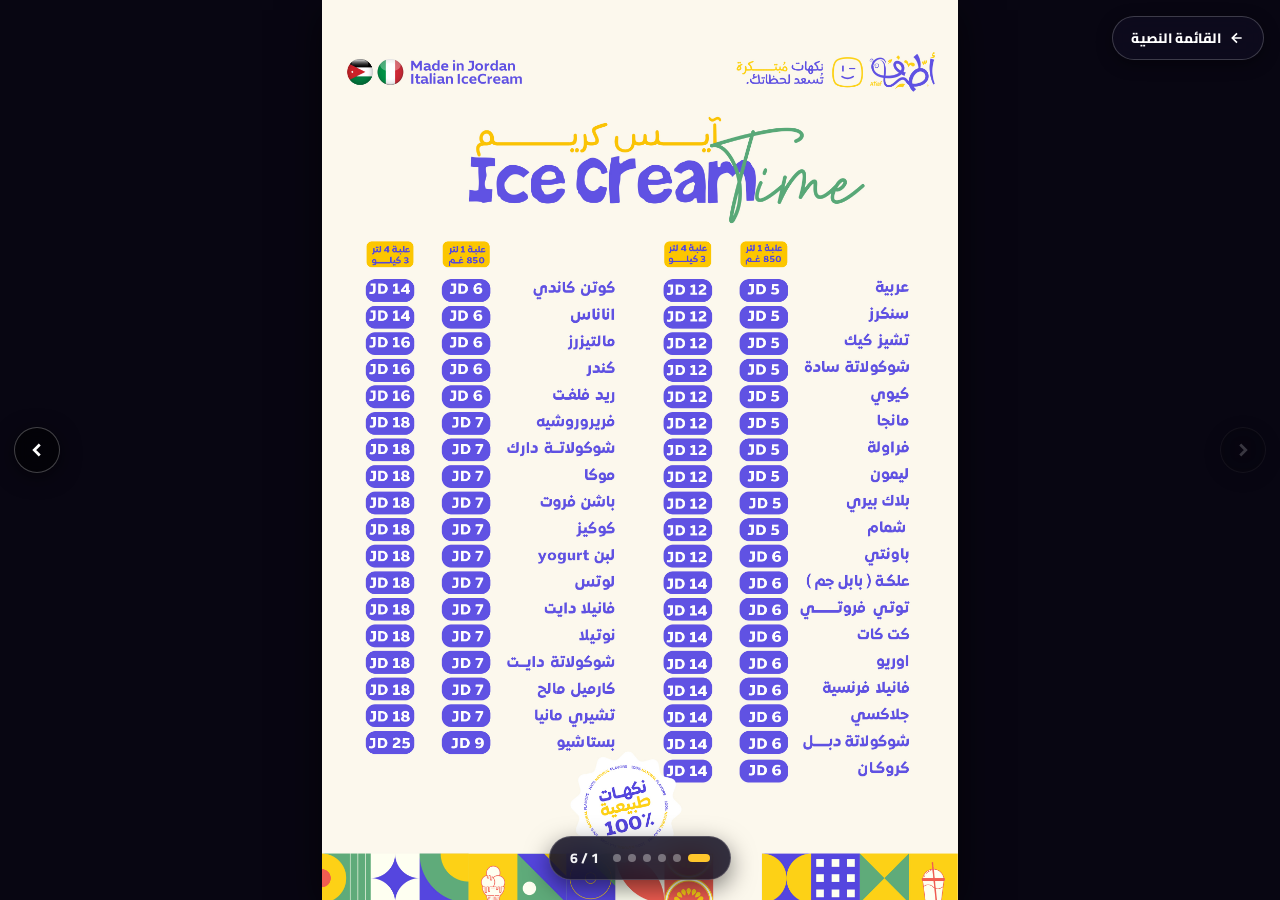
==== slider.html @ cf569924 "." ====
<!DOCTYPE html>
<html lang="ar" dir="rtl">

<head>
    <meta charset="UTF-8">
    <meta name="viewport" content="width=device-width, initial-scale=1.0, maximum-scale=5.0, user-scalable=yes">
    <title>منيو أطياف المصور | Atyaf Ice Cream Mobile Gallery</title>
    <link rel="icon" type="image/png" href="images/logo.png">

    <!-- Fonts -->
    <link rel="stylesheet" href="https://fonts.googleapis.com/css2?family=Cairo:wght@600;700;800;900&display=swap">

    <style>
        * {
            box-sizing: border-box;
            margin: 0;
            padding: 0;
            -webkit-tap-highlight-color: transparent;
        }

        html, body {
            width: 100%;
            height: 100vh;
            height: 100dvh;
            overflow: hidden;
            background: #080612;
            font-family: 'Cairo', sans-serif;
            color: #ffffff;
            direction: rtl;
        }

        /* FULLSCREEN SLIDER TRACK (LTR viewport for 100% cross-browser mobile accuracy) */
        .slider-viewport {
            width: 100vw;
            height: 100vh;
            height: 100dvh;
            position: relative;
            overflow: hidden;
            direction: ltr;
            touch-action: pan-y pinch-zoom;
        }

        .slider-track {
            display: flex;
            width: 100%;
            height: 100%;
            transition: transform 0.4s cubic-bezier(0.25, 1, 0.5, 1);
            will-change: transform;
            direction: ltr;
        }

        .slide-item {
            min-width: 100vw;
            width: 100vw;
            height: 100vh;
            height: 100dvh;
            display: flex;
            align-items: center;
            justify-content: center;
            position: relative;
            flex-shrink: 0;
            direction: rtl;
        }

        .slide-img {
            max-width: 100%;
            max-height: 100vh;
            max-height: 100dvh;
            object-fit: contain;
            user-select: none;
            -webkit-user-drag: none;
            cursor: zoom-in;
            box-shadow: 0 10px 40px rgba(0, 0, 0, 0.6);
        }

        /* TOP BACK BUTTON */
        .back-link-btn {
            position: fixed;
            top: 16px;
            right: 16px;
            z-index: 100;
            background: rgba(15, 12, 32, 0.75);
            backdrop-filter: blur(12px);
            -webkit-backdrop-filter: blur(12px);
            border: 1px solid rgba(255, 255, 255, 0.2);
            color: #ffffff;
            padding: 8px 18px;
            border-radius: 50px;
            font-weight: 800;
            font-size: 0.85rem;
            text-decoration: none;
            transition: all 0.25s ease;
            display: flex;
            align-items: center;
            gap: 8px;
            box-shadow: 0 4px 16px rgba(0, 0, 0, 0.4);
        }

        .back-link-btn:active,
        .back-link-btn:hover {
            background: #4E3CF6;
            border-color: #4E3CF6;
        }

        /* FLOATING SIDE ARROWS (Optimized for Mobile) */
        .arrow-btn {
            position: fixed;
            top: 50%;
            transform: translateY(-50%);
            width: 46px;
            height: 46px;
            border-radius: 50%;
            background: rgba(0, 0, 0, 0.55);
            backdrop-filter: blur(10px);
            -webkit-backdrop-filter: blur(10px);
            border: 1.5px solid rgba(255, 255, 255, 0.25);
            color: #ffffff;
            display: flex;
            align-items: center;
            justify-content: center;
            cursor: pointer;
            z-index: 90;
            transition: all 0.25s ease;
            box-shadow: 0 4px 20px rgba(0, 0, 0, 0.5);
        }

        .arrow-btn:active,
        .arrow-btn:hover {
            background: #4E3CF6;
            border-color: #4E3CF6;
            transform: translateY(-50%) scale(1.08);
        }

        .arrow-btn.prev {
            right: 14px;
        }

        .arrow-btn.next {
            left: 14px;
        }

        .arrow-btn:disabled {
            opacity: 0.2;
            cursor: not-allowed;
            pointer-events: none;
        }

        /* FLOATING PILL COUNTER & DOTS */
        .floating-controls {
            position: fixed;
            bottom: 20px;
            left: 50%;
            transform: translateX(-50%);
            display: flex;
            align-items: center;
            gap: 14px;
            z-index: 90;
            background: rgba(15, 12, 32, 0.85);
            backdrop-filter: blur(14px);
            -webkit-backdrop-filter: blur(14px);
            padding: 8px 20px;
            border-radius: 50px;
            border: 1px solid rgba(255, 255, 255, 0.18);
            box-shadow: 0 8px 24px rgba(0, 0, 0, 0.5);
        }

        .dots-wrap {
            display: flex;
            align-items: center;
            gap: 7px;
        }

        .dot {
            width: 8px;
            height: 8px;
            border-radius: 50%;
            background: rgba(255, 255, 255, 0.35);
            transition: all 0.3s ease;
            cursor: pointer;
        }

        .dot.active {
            background: #FFC72C;
            width: 22px;
            border-radius: 10px;
        }

        .page-indicator {
            font-size: 0.88rem;
            font-weight: 800;
            color: rgba(255, 255, 255, 0.95);
            white-space: nowrap;
        }

        /* LAST SLIDE SOCIAL PAGE (Mobile Tailored) */
        .social-slide-box {
            width: 100%;
            height: 100%;
            display: flex;
            flex-direction: column;
            align-items: center;
            justify-content: center;
            padding: 40px 20px;
            text-align: center;
            background: radial-gradient(circle at center, #1E1745 0%, #080612 100%);
            overflow-y: auto;
        }

        .social-logo {
            height: 85px;
            width: auto;
            margin-bottom: 16px;
        }

        .social-title {
            font-size: 1.6rem;
            font-weight: 900;
            color: #ffffff;
            margin-bottom: 6px;
        }

        .social-sub {
            font-size: 0.92rem;
            color: #FFC72C;
            font-weight: 700;
            margin-bottom: 24px;
        }

        .social-btns-grid {
            display: grid;
            grid-template-columns: repeat(2, 1fr);
            gap: 12px;
            width: 100%;
            max-width: 520px;
            margin-bottom: 20px;
        }

        .social-link-btn {
            display: flex;
            align-items: center;
            justify-content: center;
            gap: 10px;
            padding: 14px 16px;
            border-radius: 16px;
            color: #ffffff;
            font-weight: 800;
            font-size: 0.95rem;
            text-decoration: none;
            box-shadow: 0 6px 20px rgba(0, 0, 0, 0.3);
            white-space: nowrap;
            transition: transform 0.2s ease;
        }

        .social-link-btn:active {
            transform: scale(0.97);
        }

        .btn-fb {
            background: linear-gradient(135deg, #1877F2 0%, #0A54BA 100%);
        }

        .btn-insta {
            background: linear-gradient(45deg, #f09433 0%, #e6683c 25%, #dc2743 50%, #cc2366 75%, #bc1888 100%);
        }

        .btn-phone-1 {
            background: linear-gradient(135deg, #4E3CF6 0%, #3728BF 100%);
        }

        .btn-phone-2 {
            background: linear-gradient(135deg, #FFC72C 0%, #D9A200 100%);
            color: #1A173B;
        }

        .branches-badge {
            background: rgba(255, 255, 255, 0.08);
            border: 1px solid rgba(255, 255, 255, 0.15);
            padding: 10px 18px;
            border-radius: 50px;
            font-size: 0.85rem;
            font-weight: 700;
            color: rgba(255, 255, 255, 0.9);
            max-width: 520px;
            width: 100%;
            line-height: 1.5;
        }

        /* FULLSCREEN LIGHTBOX ZOOM */
        .zoom-overlay {
            position: fixed;
            top: 0;
            left: 0;
            width: 100vw;
            height: 100vh;
            height: 100dvh;
            background: rgba(0, 0, 0, 0.96);
            z-index: 200;
            display: flex;
            align-items: center;
            justify-content: center;
            opacity: 0;
            pointer-events: none;
            transition: opacity 0.25s ease;
        }

        .zoom-overlay.active {
            opacity: 1;
            pointer-events: auto;
        }

        .zoom-img {
            max-width: 98vw;
            max-height: 98vh;
            object-fit: contain;
        }

        .close-zoom {
            position: absolute;
            top: 18px;
            left: 18px;
            width: 44px;
            height: 44px;
            border-radius: 50%;
            background: rgba(255, 255, 255, 0.2);
            color: #ffffff;
            border: none;
            font-size: 1.4rem;
            cursor: pointer;
            display: flex;
            align-items: center;
            justify-content: center;
        }

        /* MOBILE ADJUSTMENTS */
        @media (max-width: 600px) {
            .social-btns-grid {
                grid-template-columns: 1fr;
                gap: 10px;
            }

            .social-title {
                font-size: 1.35rem;
            }

            .social-sub {
                font-size: 0.85rem;
            }

            .arrow-btn {
                width: 40px;
                height: 40px;
            }

            .arrow-btn.prev {
                right: 10px;
            }

            .arrow-btn.next {
                left: 10px;
            }

            .floating-controls {
                bottom: 14px;
                padding: 6px 14px;
                gap: 10px;
            }
        }
    </style>
</head>

<body>

    <!-- Top Back to Text Menu Button -->
    <a href="index.html" class="back-link-btn" title="القائمة النصية">
        <svg width="16" height="16" viewBox="0 0 24 24" fill="none" stroke="currentColor" stroke-width="2.5">
            <path d="M19 12H5M12 19l-7-7 7-7" />
        </svg>
        <span>القائمة النصية</span>
    </a>

    <!-- Floating Navigation Arrows -->
    <button type="button" class="arrow-btn prev" id="prevBtn" title="الصورة السابقة">
        <svg width="22" height="22" viewBox="0 0 24 24" fill="none" stroke="currentColor" stroke-width="3">
            <path d="M9 18l6-6-6-6" />
        </svg>
    </button>
    <button type="button" class="arrow-btn next" id="nextBtn" title="الصورة التالية">
        <svg width="22" height="22" viewBox="0 0 24 24" fill="none" stroke="currentColor" stroke-width="3">
            <path d="M15 18l-6-6 6-6" />
        </svg>
    </button>

    <!-- Slider Viewport -->
    <div class="slider-viewport" id="viewport">
        <div class="slider-track" id="track">

            <!-- Slide 1: Menu 1 -->
            <div class="slide-item">
                <img src="images/menu1.jpeg" alt="منيو 1" class="slide-img">
            </div>

            <!-- Slide 2: Menu 2 -->
            <div class="slide-item">
                <img src="images/menu2.jpeg" alt="منيو 2" class="slide-img">
            </div>

            <!-- Slide 3: Menu 3 -->
            <div class="slide-item">
                <img src="images/menu3.jpeg" alt="منيو 3" class="slide-img">
            </div>

            <!-- Slide 4: Menu 4 -->
            <div class="slide-item">
                <img src="images/menu4.jpeg" alt="منيو 4" class="slide-img">
            </div>

            <!-- Slide 5: Menu 5 -->
            <div class="slide-item">
                <img src="images/menu5.jpeg" alt="منيو 5" class="slide-img">
            </div>

            <!-- Slide 6: Social & Contact -->
            <div class="slide-item">
                <div class="social-slide-box">
                    <img src="images/222.png" alt="أطياف" class="social-logo">
                    <h2 class="social-title">تواصل معنا ورضاكم غايتنا</h2>
                    <p class="social-sub">تابعونا على مواقع التواصل واطلبوا مباشرة من أرقامنا</p>

                    <div class="social-btns-grid">
                        <a href="https://www.facebook.com/atyaficecream/" target="_blank" class="social-link-btn btn-fb">
                            <svg width="20" height="20" viewBox="0 0 24 24" fill="currentColor">
                                <path d="M24 12.073c0-6.627-5.373-12-12-12s-12 5.373-12 12c0 5.99 4.388 10.954 10.125 11.854v-8.385H7.078v-3.47h3.047V9.43c0-3.007 1.792-4.669 4.533-4.669 1.312 0 2.686.235 2.686.235v2.953H15.83c-1.491 0-1.956.925-1.956 1.874v2.25h3.328l-.532 3.47h-2.796v8.385C19.612 23.027 24 18.062 24 12.073z" />
                            </svg>
                            <span>فيسبوك Facebook</span>
                        </a>

                        <a href="https://www.instagram.com/atyaficecream/" target="_blank" class="social-link-btn btn-insta">
                            <svg width="20" height="20" viewBox="0 0 24 24" fill="currentColor">
                                <path d="M12 2.163c3.204 0 3.584.012 4.85.07 3.252.148 4.771 1.691 4.919 4.919.058 1.265.069 1.645.069 4.849 0 3.205-.012 3.584-.069 4.849-.149 3.225-1.664 4.771-4.919 4.919-1.266.058-1.644.07-4.85.07-3.204 0-3.584-.012-4.849-.07-3.26-.149-4.771-1.699-4.919-4.92-.058-1.265-.07-1.644-.07-4.849 0-3.204.013-3.583.07-4.849.149-3.227 1.664-4.771 4.919-4.919 1.266-.057 1.645-.069 4.849-.069zm0-2.163c-3.259 0-3.667.014-4.947.072-4.358.2-6.78 2.618-6.98 6.98-.059 1.281-.073 1.689-.073 4.948 0 3.259.014 3.668.072 4.948.2 4.358 2.618 6.78 6.98 6.98 1.281.058 1.689.072 4.948.072 3.259 0 3.668-.014 4.948-.072 4.354-.2 6.782-2.618 6.979-6.98.059-1.28.073-1.689.073-4.948 0-3.259-.014-3.667-.072-4.947-.196-4.354-2.617-6.78-6.979-6.98-1.281-.059-1.69-.073-4.949-.073zm0 5.838c-3.403 0-6.162 2.759-6.162 6.162s2.759 6.163 6.162 6.163 6.162-2.759 6.162-6.163c0-3.403-2.759-6.162-6.162-6.162zm0 10.162c-2.209 0-4-1.79-4-4 0-2.209 1.791-4 4-4s4 1.791 4 4c0 2.21-1.791 4-4 4zm6.406-11.845c-.796 0-1.441.645-1.441 1.44s.645 1.44 1.441 1.44c.795 0 1.439-.645 1.439-1.44s-.644-1.44-1.439-1.44z" />
                            </svg>
                            <span>إنستغرام Instagram</span>
                        </a>

                        <a href="tel:0792790090" class="social-link-btn btn-phone-1">
                            <svg width="18" height="18" viewBox="0 0 24 24" fill="none" stroke="currentColor" stroke-width="2.5">
                                <path d="M22 16.92v3a2 2 0 0 1-2.18 2 19.79 19.79 0 0 1-8.63-3.07 19.5 19.5 0 0 1-6-6 19.79 19.79 0 0 1-3.07-8.67A2 2 0 0 1 4.11 2h3a2 2 0 0 1 2 1.72 12.84 12.84 0 0 0 .7 2.81 2 2 0 0 1-.45 2.11L8.09 9.91a16 16 0 0 0 6 6l1.27-1.27a2 2 0 0 1 2.11-.45 12.84 12.84 0 0 0 2.81.7A2 2 0 0 1 22 16.92z" />
                            </svg>
                            <span dir="ltr">079 279 0090</span>
                        </a>

                        <a href="tel:0786829162" class="social-link-btn btn-phone-2">
                            <svg width="18" height="18" viewBox="0 0 24 24" fill="none" stroke="currentColor" stroke-width="2.5">
                                <path d="M22 16.92v3a2 2 0 0 1-2.18 2 19.79 19.79 0 0 1-8.63-3.07 19.5 19.5 0 0 1-6-6 19.79 19.79 0 0 1-3.07-8.67A2 2 0 0 1 4.11 2h3a2 2 0 0 1 2 1.72 12.84 12.84 0 0 0 .7 2.81 2 2 0 0 1-.45 2.11L8.09 9.91a16 16 0 0 0 6 6l1.27-1.27a2 2 0 0 1 2.11-.45 12.84 12.84 0 0 0 2.81.7A2 2 0 0 1 22 16.92z" />
                            </svg>
                            <span dir="ltr">078 682 9162</span>
                        </a>
                    </div>

                    <div class="branches-badge">
                        📍 فروعنا: خلدا • طبربور • مرج الحمام • إربد • الجويدة • المصنع
                    </div>
                </div>
            </div>

        </div>
    </div>

    <!-- Floating Pill Counter & Dots -->
    <div class="floating-controls">
        <div class="dots-wrap" id="dotsWrap"></div>
        <div class="page-indicator" id="counter">1 / 6</div>
    </div>

    <!-- Fullscreen Lightbox Zoom Modal -->
    <div class="zoom-overlay" id="zoomOverlay">
        <button type="button" class="close-zoom" id="closeZoom">✕</button>
        <img src="" alt="تكبير" class="zoom-img" id="zoomImg">
    </div>

    <!-- CROSS-BROWSER MOBILE SLIDER SCRIPT -->
    <script>
        let currentIndex = 0;
        const totalSlides = 6;

        const track = document.getElementById('track');
        const prevBtn = document.getElementById('prevBtn');
        const nextBtn = document.getElementById('nextBtn');
        const counter = document.getElementById('counter');
        const dotsWrap = document.getElementById('dotsWrap');
        const zoomOverlay = document.getElementById('zoomOverlay');
        const zoomImg = document.getElementById('zoomImg');

        // Create Navigation Dots
        for (let i = 0; i < totalSlides; i++) {
            const dot = document.createElement('div');
            dot.className = `dot ${i === 0 ? 'active' : ''}`;
            dot.addEventListener('click', () => goToSlide(i));
            dotsWrap.appendChild(dot);
        }

        const dots = document.querySelectorAll('.dot');

        function goToSlide(index) {
            if (index < 0 || index >= totalSlides) return;
            currentIndex = index;

            // In LTR viewport track, slide leftwards using negative percentage offset
            track.style.transform = `translateX(-${currentIndex * 100}%)`;

            dots.forEach((dot, idx) => {
                dot.classList.toggle('active', idx === currentIndex);
            });

            counter.textContent = `${currentIndex + 1} / ${totalSlides}`;
            prevBtn.disabled = currentIndex === 0;
            nextBtn.disabled = currentIndex === totalSlides - 1;
        }

        // Arrow Button Actions
        prevBtn.addEventListener('click', () => {
            if (currentIndex > 0) goToSlide(currentIndex - 1);
        });

        nextBtn.addEventListener('click', () => {
            if (currentIndex < totalSlides - 1) goToSlide(currentIndex + 1);
        });

        // Keyboard Navigation
        document.addEventListener('keydown', (e) => {
            if (e.key === 'ArrowRight') {
                if (currentIndex > 0) goToSlide(currentIndex - 1);
            } else if (e.key === 'ArrowLeft') {
                if (currentIndex < totalSlides - 1) goToSlide(currentIndex + 1);
            } else if (e.key === 'Escape') {
                zoomOverlay.classList.remove('active');
            }
        });

        // Mobile Touch Swipe Logic (Butter Smooth Cross-Browser)
        let startX = 0;
        let startY = 0;
        let isDragging = false;

        const viewport = document.getElementById('viewport');

        viewport.addEventListener('touchstart', (e) => {
            startX = e.touches[0].clientX;
            startY = e.touches[0].clientY;
            isDragging = true;
        }, { passive: true });

        viewport.addEventListener('touchend', (e) => {
            if (!isDragging) return;
            isDragging = false;

            const endX = e.changedTouches[0].clientX;
            const endY = e.changedTouches[0].clientY;

            const diffX = startX - endX;
            const diffY = startY - endY;

            // Only trigger horizontal swipe if horizontal movement is greater than vertical movement
            if (Math.abs(diffX) > Math.abs(diffY) && Math.abs(diffX) > 35) {
                if (diffX > 0 && currentIndex < totalSlides - 1) {
                    goToSlide(currentIndex + 1); // Swipe Left -> Next
                } else if (diffX < 0 && currentIndex > 0) {
                    goToSlide(currentIndex - 1); // Swipe Right -> Prev
                }
            }
        }, { passive: true });

        // Click or Tap Image for Fullscreen Zoom Lightbox
        document.querySelectorAll('.slide-img').forEach(img => {
            img.addEventListener('click', () => {
                zoomImg.src = img.src;
                zoomOverlay.classList.add('active');
            });
        });

        document.getElementById('closeZoom').addEventListener('click', () => {
            zoomOverlay.classList.remove('active');
        });

        zoomOverlay.addEventListener('click', (e) => {
            if (e.target === zoomOverlay) zoomOverlay.classList.remove('active');
        });

        // Initial setup
        goToSlide(0);
    </script>
</body>

</html>
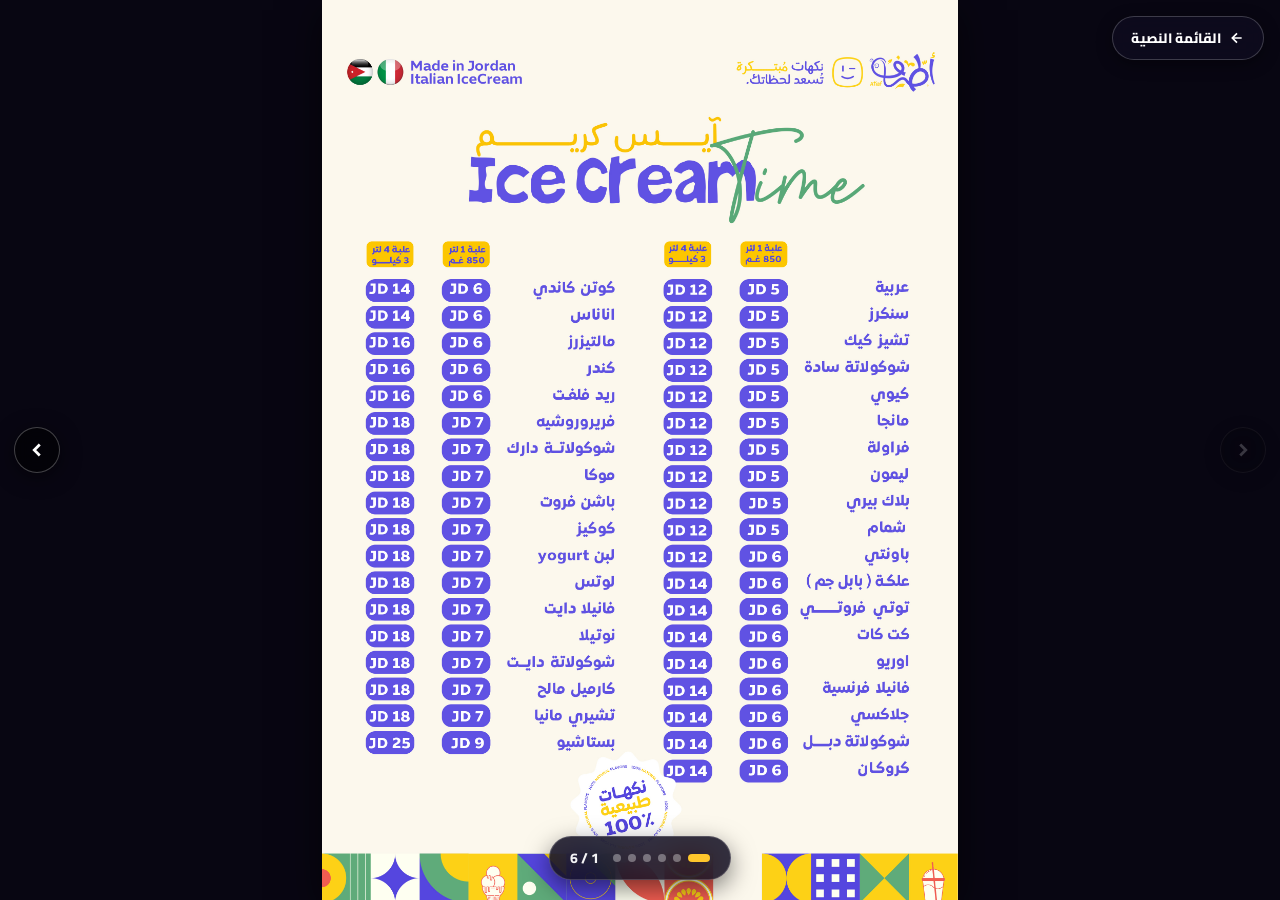
==== commit 1bc998fd: "." ====
--- a/slider.html
+++ b/slider.html
@@ -29,14 +29,14 @@
             direction: rtl;
         }
 
-        /* FULLSCREEN SLIDER TRACK (LTR viewport for 100% cross-browser mobile accuracy) */
+        /* FULLSCREEN SLIDER TRACK (RTL direction flow) */
         .slider-viewport {
             width: 100vw;
             height: 100vh;
             height: 100dvh;
             position: relative;
             overflow: hidden;
-            direction: ltr;
+            direction: rtl;
             touch-action: pan-y pinch-zoom;
         }
 
@@ -46,7 +46,7 @@
             height: 100%;
             transition: transform 0.4s cubic-bezier(0.25, 1, 0.5, 1);
             will-change: transform;
-            direction: ltr;
+            direction: rtl;
         }
 
         .slide-item {
@@ -504,8 +504,8 @@
             if (index < 0 || index >= totalSlides) return;
             currentIndex = index;
 
-            // In LTR viewport track, slide leftwards using negative percentage offset
-            track.style.transform = `translateX(-${currentIndex * 100}%)`;
+            // In RTL viewport track, slide rightwards using positive percentage offset
+            track.style.transform = `translateX(${currentIndex * 100}%)`;
 
             dots.forEach((dot, idx) => {
                 dot.classList.toggle('active', idx === currentIndex);
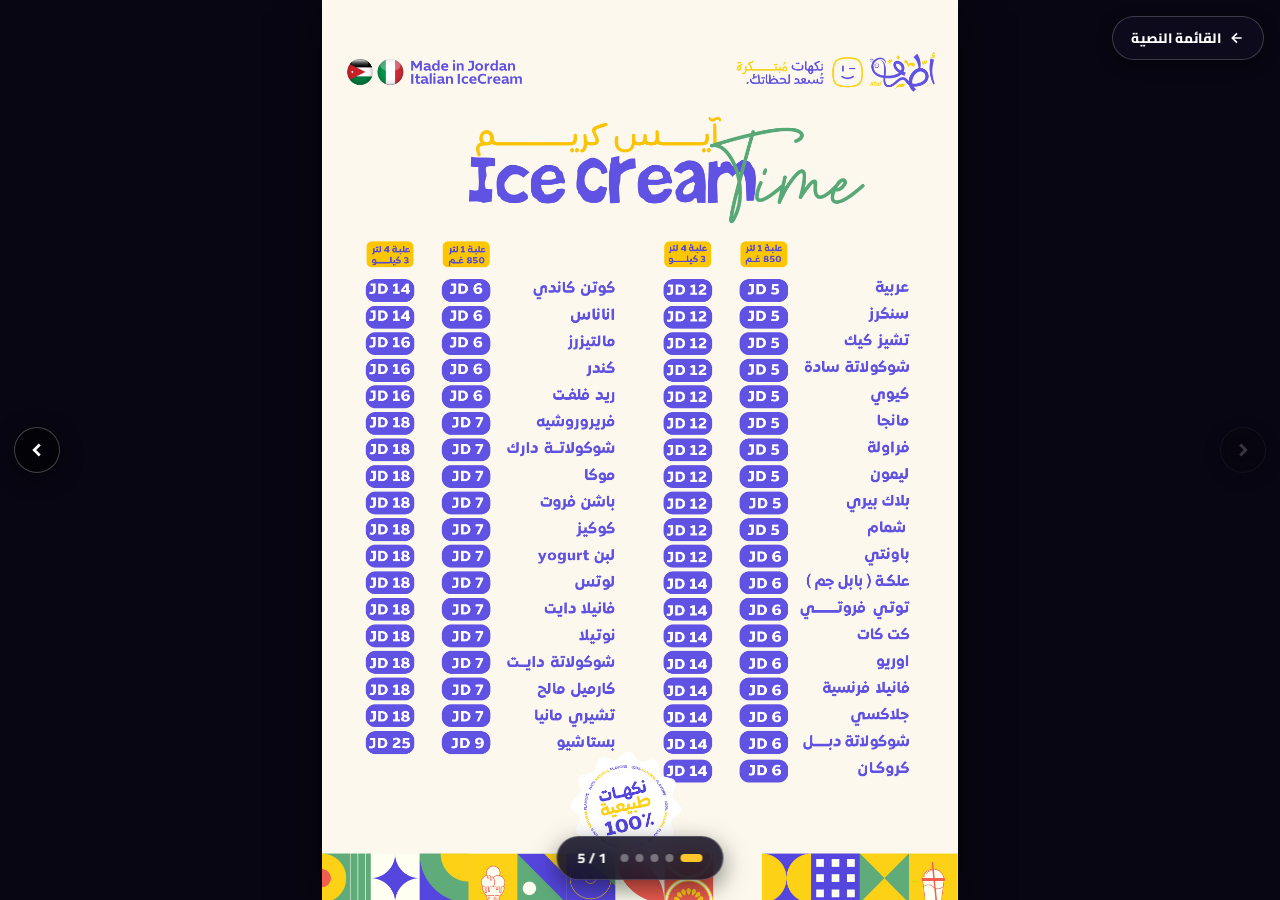
==== commit 439f4ea3: "." ====
--- a/slider.html
+++ b/slider.html
@@ -4,7 +4,7 @@
 <head>
     <meta charset="UTF-8">
     <meta name="viewport" content="width=device-width, initial-scale=1.0, maximum-scale=5.0, user-scalable=yes">
-    <title>منيو أطياف المصور | Atyaf Ice Cream Mobile Gallery</title>
+    <title>منيو أطياف المصور | Atyaf Ice Cream Menu Gallery</title>
     <link rel="icon" type="image/png" href="images/logo.png">
 
     <!-- Fonts -->
@@ -29,7 +29,7 @@
             direction: rtl;
         }
 
-        /* FULLSCREEN SLIDER TRACK (RTL direction flow) */
+        /* FULLSCREEN SLIDER TRACK */
         .slider-viewport {
             width: 100vw;
             height: 100vh;
@@ -44,7 +44,7 @@
             display: flex;
             width: 100%;
             height: 100%;
-            transition: transform 0.4s cubic-bezier(0.25, 1, 0.5, 1);
+            transition: transform 0.45s cubic-bezier(0.25, 1, 0.5, 1);
             will-change: transform;
             direction: rtl;
         }
@@ -60,6 +60,16 @@
             position: relative;
             flex-shrink: 0;
             direction: rtl;
+        }
+
+        .menu-image-container {
+            position: relative;
+            display: flex;
+            align-items: center;
+            justify-content: center;
+            max-width: 100%;
+            max-height: 100vh;
+            max-height: 100dvh;
         }
 
         .slide-img {
@@ -71,6 +81,30 @@
             -webkit-user-drag: none;
             cursor: zoom-in;
             box-shadow: 0 10px 40px rgba(0, 0, 0, 0.6);
+            display: block;
+        }
+
+        /* HOTSPOT CLICKABLE OVERLAYS (EXACT MATCH TO ATYAF.VERCEL.APP) */
+        .instagram-hotspot {
+            position: absolute;
+            left: 16%;
+            top: 36%;
+            width: 27%;
+            height: 15%;
+            z-index: 100;
+            cursor: pointer;
+            border-radius: 12px;
+        }
+
+        .facebook-hotspot {
+            position: absolute;
+            right: 17%;
+            top: 36%;
+            width: 27%;
+            height: 15%;
+            z-index: 100;
+            cursor: pointer;
+            border-radius: 12px;
         }
 
         /* TOP BACK BUTTON */
@@ -78,7 +112,7 @@
             position: fixed;
             top: 16px;
             right: 16px;
-            z-index: 100;
+            z-index: 150;
             background: rgba(15, 12, 32, 0.75);
             backdrop-filter: blur(12px);
             -webkit-backdrop-filter: blur(12px);
@@ -102,7 +136,7 @@
             border-color: #4E3CF6;
         }
 
-        /* FLOATING SIDE ARROWS (Optimized for Mobile) */
+        /* FLOATING SIDE ARROWS */
         .arrow-btn {
             position: fixed;
             top: 50%;
@@ -119,7 +153,7 @@
             align-items: center;
             justify-content: center;
             cursor: pointer;
-            z-index: 90;
+            z-index: 150;
             transition: all 0.25s ease;
             box-shadow: 0 4px 20px rgba(0, 0, 0, 0.5);
         }
@@ -154,7 +188,7 @@
             display: flex;
             align-items: center;
             gap: 14px;
-            z-index: 90;
+            z-index: 150;
             background: rgba(15, 12, 32, 0.85);
             backdrop-filter: blur(14px);
             -webkit-backdrop-filter: blur(14px);
@@ -190,99 +224,6 @@
             font-weight: 800;
             color: rgba(255, 255, 255, 0.95);
             white-space: nowrap;
-        }
-
-        /* LAST SLIDE SOCIAL PAGE (Mobile Tailored) */
-        .social-slide-box {
-            width: 100%;
-            height: 100%;
-            display: flex;
-            flex-direction: column;
-            align-items: center;
-            justify-content: center;
-            padding: 40px 20px;
-            text-align: center;
-            background: radial-gradient(circle at center, #1E1745 0%, #080612 100%);
-            overflow-y: auto;
-        }
-
-        .social-logo {
-            height: 85px;
-            width: auto;
-            margin-bottom: 16px;
-        }
-
-        .social-title {
-            font-size: 1.6rem;
-            font-weight: 900;
-            color: #ffffff;
-            margin-bottom: 6px;
-        }
-
-        .social-sub {
-            font-size: 0.92rem;
-            color: #FFC72C;
-            font-weight: 700;
-            margin-bottom: 24px;
-        }
-
-        .social-btns-grid {
-            display: grid;
-            grid-template-columns: repeat(2, 1fr);
-            gap: 12px;
-            width: 100%;
-            max-width: 520px;
-            margin-bottom: 20px;
-        }
-
-        .social-link-btn {
-            display: flex;
-            align-items: center;
-            justify-content: center;
-            gap: 10px;
-            padding: 14px 16px;
-            border-radius: 16px;
-            color: #ffffff;
-            font-weight: 800;
-            font-size: 0.95rem;
-            text-decoration: none;
-            box-shadow: 0 6px 20px rgba(0, 0, 0, 0.3);
-            white-space: nowrap;
-            transition: transform 0.2s ease;
-        }
-
-        .social-link-btn:active {
-            transform: scale(0.97);
-        }
-
-        .btn-fb {
-            background: linear-gradient(135deg, #1877F2 0%, #0A54BA 100%);
-        }
-
-        .btn-insta {
-            background: linear-gradient(45deg, #f09433 0%, #e6683c 25%, #dc2743 50%, #cc2366 75%, #bc1888 100%);
-        }
-
-        .btn-phone-1 {
-            background: linear-gradient(135deg, #4E3CF6 0%, #3728BF 100%);
-        }
-
-        .btn-phone-2 {
-            background: linear-gradient(135deg, #FFC72C 0%, #D9A200 100%);
-            color: #1A173B;
-        }
-
-        .branches-badge {
-            background: rgba(255, 255, 255, 0.08);
-            border: 1px solid rgba(255, 255, 255, 0.15);
-            padding: 10px 18px;
-            border-radius: 50px;
-            font-size: 0.85rem;
-            font-weight: 700;
-            color: rgba(255, 255, 255, 0.9);
-            max-width: 520px;
-            width: 100%;
-            line-height: 1.5;
         }
 
         /* FULLSCREEN LIGHTBOX ZOOM */
@@ -294,7 +235,7 @@
             height: 100vh;
             height: 100dvh;
             background: rgba(0, 0, 0, 0.96);
-            z-index: 200;
+            z-index: 250;
             display: flex;
             align-items: center;
             justify-content: center;
@@ -331,21 +272,7 @@
             justify-content: center;
         }
 
-        /* MOBILE ADJUSTMENTS */
         @media (max-width: 600px) {
-            .social-btns-grid {
-                grid-template-columns: 1fr;
-                gap: 10px;
-            }
-
-            .social-title {
-                font-size: 1.35rem;
-            }
-
-            .social-sub {
-                font-size: 0.85rem;
-            }
-
             .arrow-btn {
                 width: 40px;
                 height: 40px;
@@ -414,51 +341,18 @@
                 <img src="images/menu4.jpeg" alt="منيو 4" class="slide-img">
             </div>
 
-            <!-- Slide 5: Menu 5 -->
+            <!-- Slide 5: Menu 5 (Exact last page with interactive Instagram & Facebook hotspot links from atyaf.vercel.app) -->
             <div class="slide-item">
-                <img src="images/menu5.jpeg" alt="منيو 5" class="slide-img">
-            </div>
-
-            <!-- Slide 6: Social & Contact -->
-            <div class="slide-item">
-                <div class="social-slide-box">
-                    <img src="images/222.png" alt="أطياف" class="social-logo">
-                    <h2 class="social-title">تواصل معنا ورضاكم غايتنا</h2>
-                    <p class="social-sub">تابعونا على مواقع التواصل واطلبوا مباشرة من أرقامنا</p>
-
-                    <div class="social-btns-grid">
-                        <a href="https://www.facebook.com/atyaficecream/" target="_blank" class="social-link-btn btn-fb">
-                            <svg width="20" height="20" viewBox="0 0 24 24" fill="currentColor">
-                                <path d="M24 12.073c0-6.627-5.373-12-12-12s-12 5.373-12 12c0 5.99 4.388 10.954 10.125 11.854v-8.385H7.078v-3.47h3.047V9.43c0-3.007 1.792-4.669 4.533-4.669 1.312 0 2.686.235 2.686.235v2.953H15.83c-1.491 0-1.956.925-1.956 1.874v2.25h3.328l-.532 3.47h-2.796v8.385C19.612 23.027 24 18.062 24 12.073z" />
-                            </svg>
-                            <span>فيسبوك Facebook</span>
-                        </a>
-
-                        <a href="https://www.instagram.com/atyaficecream/" target="_blank" class="social-link-btn btn-insta">
-                            <svg width="20" height="20" viewBox="0 0 24 24" fill="currentColor">
-                                <path d="M12 2.163c3.204 0 3.584.012 4.85.07 3.252.148 4.771 1.691 4.919 4.919.058 1.265.069 1.645.069 4.849 0 3.205-.012 3.584-.069 4.849-.149 3.225-1.664 4.771-4.919 4.919-1.266.058-1.644.07-4.85.07-3.204 0-3.584-.012-4.849-.07-3.26-.149-4.771-1.699-4.919-4.92-.058-1.265-.07-1.644-.07-4.849 0-3.204.013-3.583.07-4.849.149-3.227 1.664-4.771 4.919-4.919 1.266-.057 1.645-.069 4.849-.069zm0-2.163c-3.259 0-3.667.014-4.947.072-4.358.2-6.78 2.618-6.98 6.98-.059 1.281-.073 1.689-.073 4.948 0 3.259.014 3.668.072 4.948.2 4.358 2.618 6.78 6.98 6.98 1.281.058 1.689.072 4.948.072 3.259 0 3.668-.014 4.948-.072 4.354-.2 6.782-2.618 6.979-6.98.059-1.28.073-1.689.073-4.948 0-3.259-.014-3.667-.072-4.947-.196-4.354-2.617-6.78-6.979-6.98-1.281-.059-1.69-.073-4.949-.073zm0 5.838c-3.403 0-6.162 2.759-6.162 6.162s2.759 6.163 6.162 6.163 6.162-2.759 6.162-6.163c0-3.403-2.759-6.162-6.162-6.162zm0 10.162c-2.209 0-4-1.79-4-4 0-2.209 1.791-4 4-4s4 1.791 4 4c0 2.21-1.791 4-4 4zm6.406-11.845c-.796 0-1.441.645-1.441 1.44s.645 1.44 1.441 1.44c.795 0 1.439-.645 1.439-1.44s-.644-1.44-1.439-1.44z" />
-                            </svg>
-                            <span>إنستغرام Instagram</span>
-                        </a>
-
-                        <a href="tel:0792790090" class="social-link-btn btn-phone-1">
-                            <svg width="18" height="18" viewBox="0 0 24 24" fill="none" stroke="currentColor" stroke-width="2.5">
-                                <path d="M22 16.92v3a2 2 0 0 1-2.18 2 19.79 19.79 0 0 1-8.63-3.07 19.5 19.5 0 0 1-6-6 19.79 19.79 0 0 1-3.07-8.67A2 2 0 0 1 4.11 2h3a2 2 0 0 1 2 1.72 12.84 12.84 0 0 0 .7 2.81 2 2 0 0 1-.45 2.11L8.09 9.91a16 16 0 0 0 6 6l1.27-1.27a2 2 0 0 1 2.11-.45 12.84 12.84 0 0 0 2.81.7A2 2 0 0 1 22 16.92z" />
-                            </svg>
-                            <span dir="ltr">079 279 0090</span>
-                        </a>
-
-                        <a href="tel:0786829162" class="social-link-btn btn-phone-2">
-                            <svg width="18" height="18" viewBox="0 0 24 24" fill="none" stroke="currentColor" stroke-width="2.5">
-                                <path d="M22 16.92v3a2 2 0 0 1-2.18 2 19.79 19.79 0 0 1-8.63-3.07 19.5 19.5 0 0 1-6-6 19.79 19.79 0 0 1-3.07-8.67A2 2 0 0 1 4.11 2h3a2 2 0 0 1 2 1.72 12.84 12.84 0 0 0 .7 2.81 2 2 0 0 1-.45 2.11L8.09 9.91a16 16 0 0 0 6 6l1.27-1.27a2 2 0 0 1 2.11-.45 12.84 12.84 0 0 0 2.81.7A2 2 0 0 1 22 16.92z" />
-                            </svg>
-                            <span dir="ltr">078 682 9162</span>
-                        </a>
-                    </div>
-
-                    <div class="branches-badge">
-                        📍 فروعنا: خلدا • طبربور • مرج الحمام • إربد • الجويدة • المصنع
-                    </div>
+                <div class="menu-image-container">
+                    <img src="images/menu5.jpeg" alt="منيو 5 - للتواصل" class="slide-img">
+
+                    <!-- Instagram Link Hotspot -->
+                    <a href="https://www.instagram.com/atiaficecream.jo/" target="_blank" rel="noopener noreferrer"
+                        class="instagram-hotspot" title="صفحتنا على إنستغرام (Instagram)"></a>
+
+                    <!-- Facebook Link Hotspot -->
+                    <a href="https://www.facebook.com/Atyafalmadinaicecream" target="_blank" rel="noopener noreferrer"
+                        class="facebook-hotspot" title="صفحتنا على فيسبوك (Facebook)"></a>
                 </div>
             </div>
 
@@ -468,7 +362,7 @@
     <!-- Floating Pill Counter & Dots -->
     <div class="floating-controls">
         <div class="dots-wrap" id="dotsWrap"></div>
-        <div class="page-indicator" id="counter">1 / 6</div>
+        <div class="page-indicator" id="counter">1 / 5</div>
     </div>
 
     <!-- Fullscreen Lightbox Zoom Modal -->
@@ -477,10 +371,10 @@
         <img src="" alt="تكبير" class="zoom-img" id="zoomImg">
     </div>
 
-    <!-- CROSS-BROWSER MOBILE SLIDER SCRIPT -->
+    <!-- SLIDER SCRIPT -->
     <script>
         let currentIndex = 0;
-        const totalSlides = 6;
+        const totalSlides = 5;
 
         const track = document.getElementById('track');
         const prevBtn = document.getElementById('prevBtn');
@@ -536,7 +430,7 @@
             }
         });
 
-        // Mobile Touch Swipe Logic (Butter Smooth Cross-Browser)
+        // Mobile Touch Swipe Logic
         let startX = 0;
         let startY = 0;
         let isDragging = false;
@@ -559,19 +453,20 @@
             const diffX = startX - endX;
             const diffY = startY - endY;
 
-            // Only trigger horizontal swipe if horizontal movement is greater than vertical movement
             if (Math.abs(diffX) > Math.abs(diffY) && Math.abs(diffX) > 35) {
                 if (diffX > 0 && currentIndex < totalSlides - 1) {
-                    goToSlide(currentIndex + 1); // Swipe Left -> Next
+                    goToSlide(currentIndex + 1);
                 } else if (diffX < 0 && currentIndex > 0) {
-                    goToSlide(currentIndex - 1); // Swipe Right -> Prev
+                    goToSlide(currentIndex - 1);
                 }
             }
         }, { passive: true });
 
-        // Click or Tap Image for Fullscreen Zoom Lightbox
+        // Click Image for Lightbox Zoom
         document.querySelectorAll('.slide-img').forEach(img => {
-            img.addEventListener('click', () => {
+            img.addEventListener('click', (e) => {
+                // If user clicked on a hotspot link, don't open zoom
+                if (e.target.classList.contains('instagram-hotspot') || e.target.classList.contains('facebook-hotspot')) return;
                 zoomImg.src = img.src;
                 zoomOverlay.classList.add('active');
             });
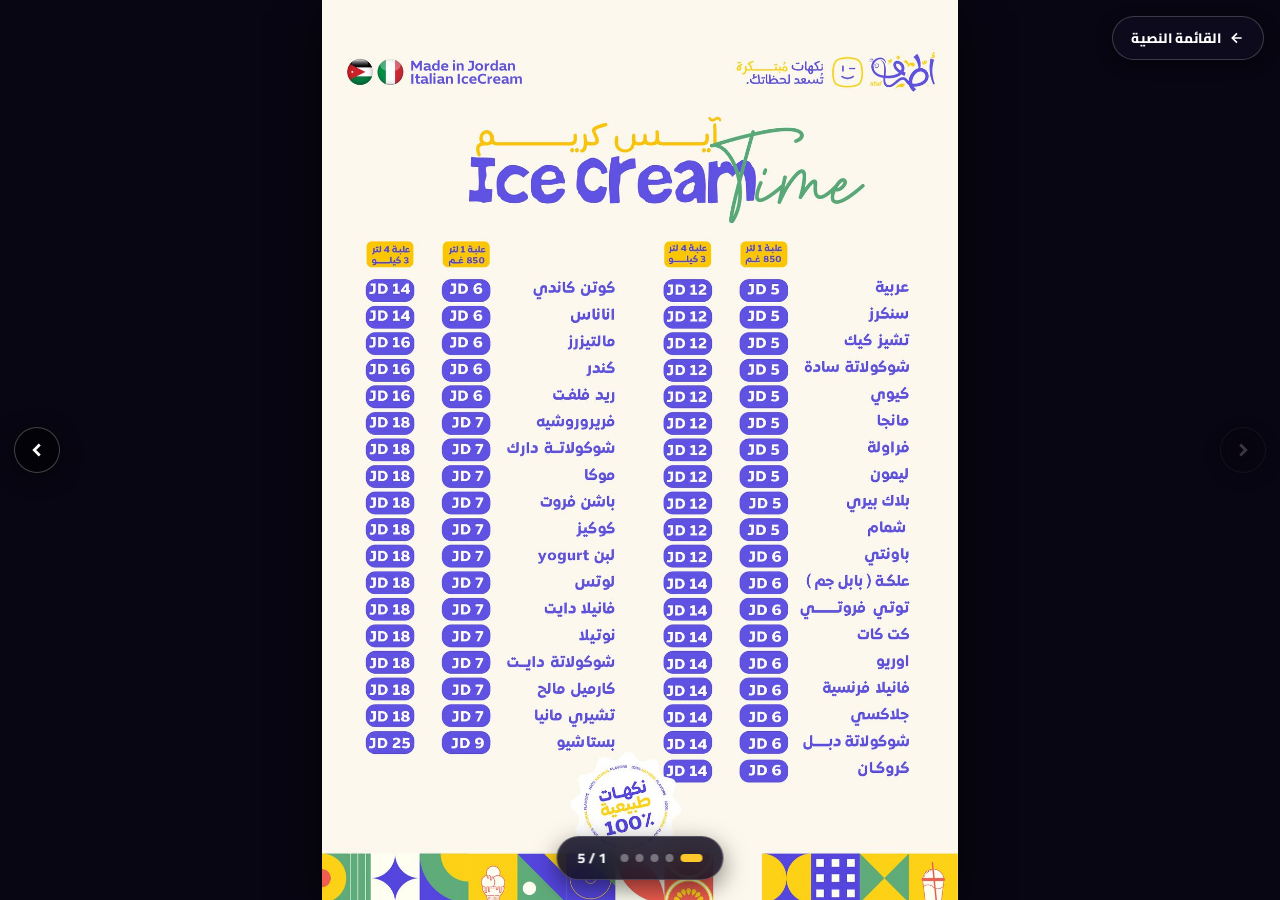
==== commit 7d1ad096: "." ====
--- a/slider.html
+++ b/slider.html
@@ -18,7 +18,8 @@
             -webkit-tap-highlight-color: transparent;
         }
 
-        html, body {
+        html,
+        body {
             width: 100%;
             height: 100vh;
             height: 100dvh;
@@ -455,9 +456,9 @@
 
             if (Math.abs(diffX) > Math.abs(diffY) && Math.abs(diffX) > 35) {
                 if (diffX > 0 && currentIndex < totalSlides - 1) {
+                    goToSlide(currentIndex - 1);
+                } else if (diffX < 0 && currentIndex > 0) {
                     goToSlide(currentIndex + 1);
-                } else if (diffX < 0 && currentIndex > 0) {
-                    goToSlide(currentIndex - 1);
                 }
             }
         }, { passive: true });
